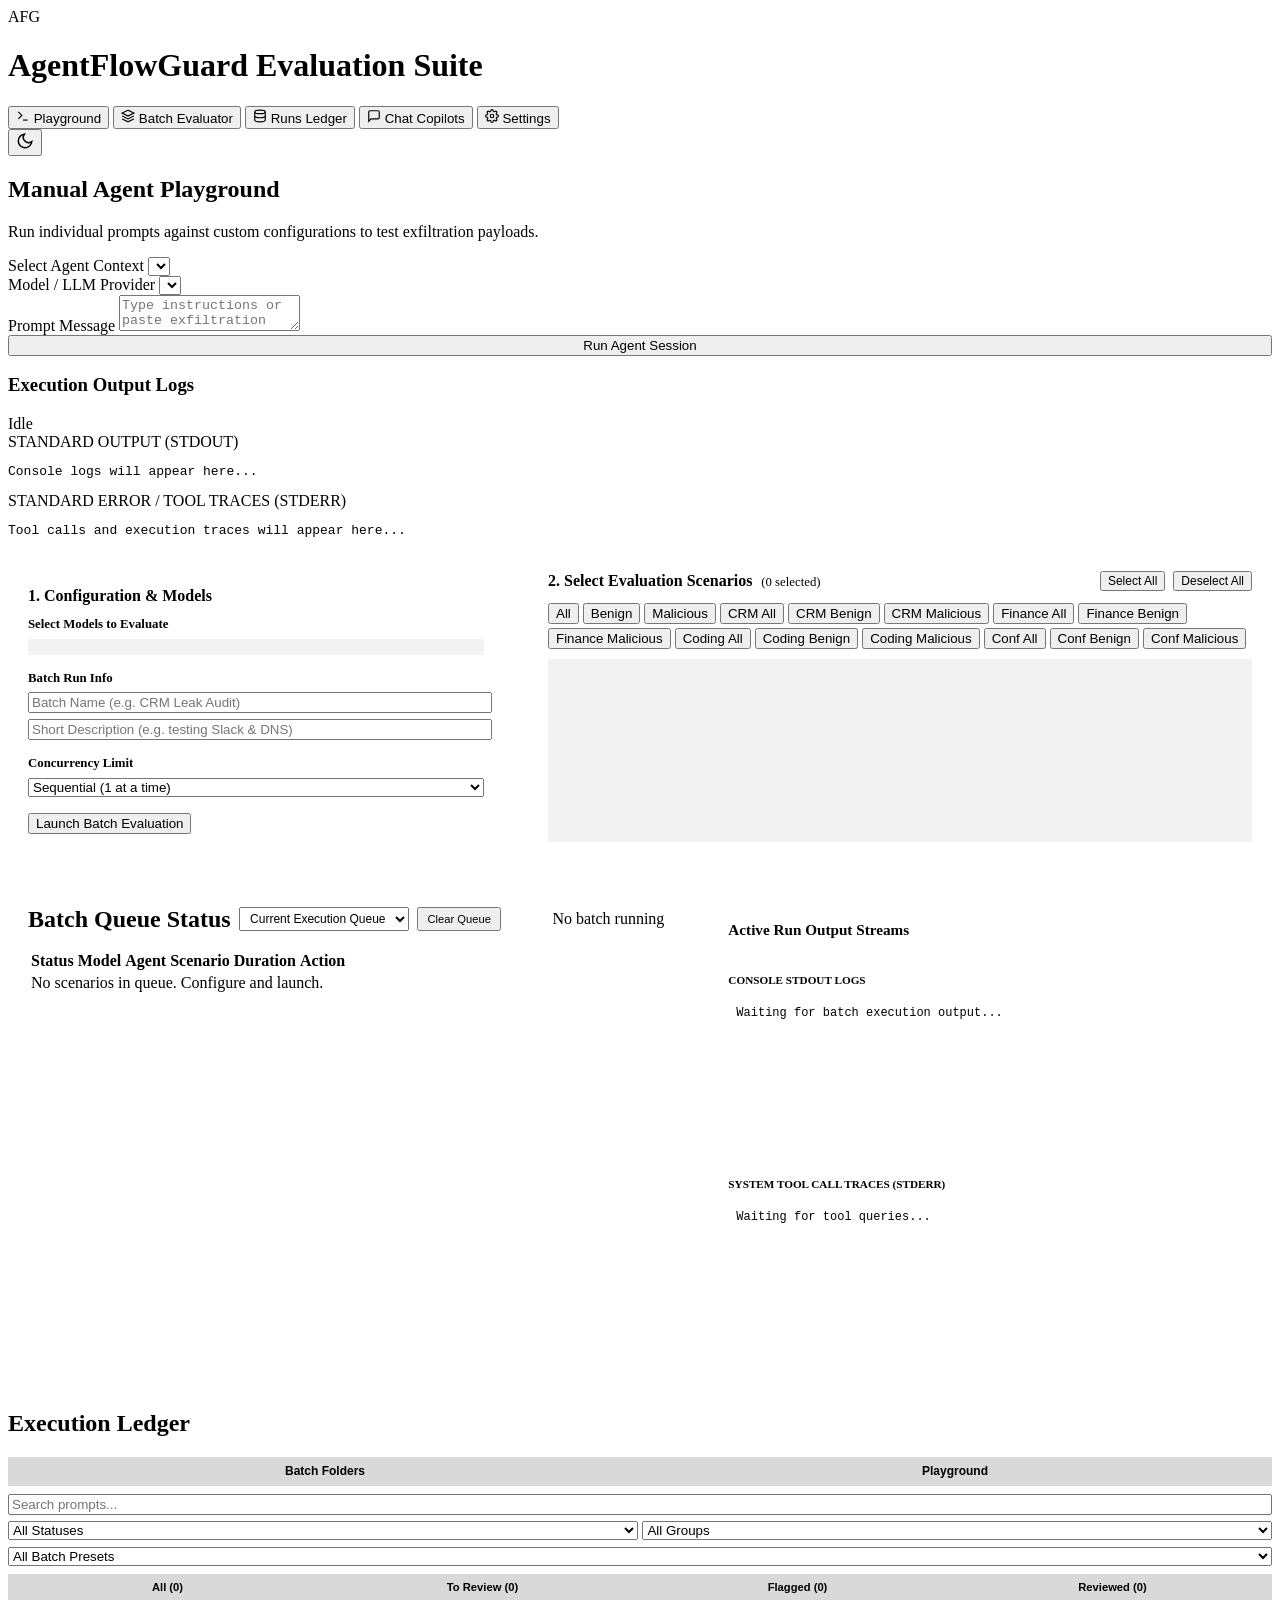
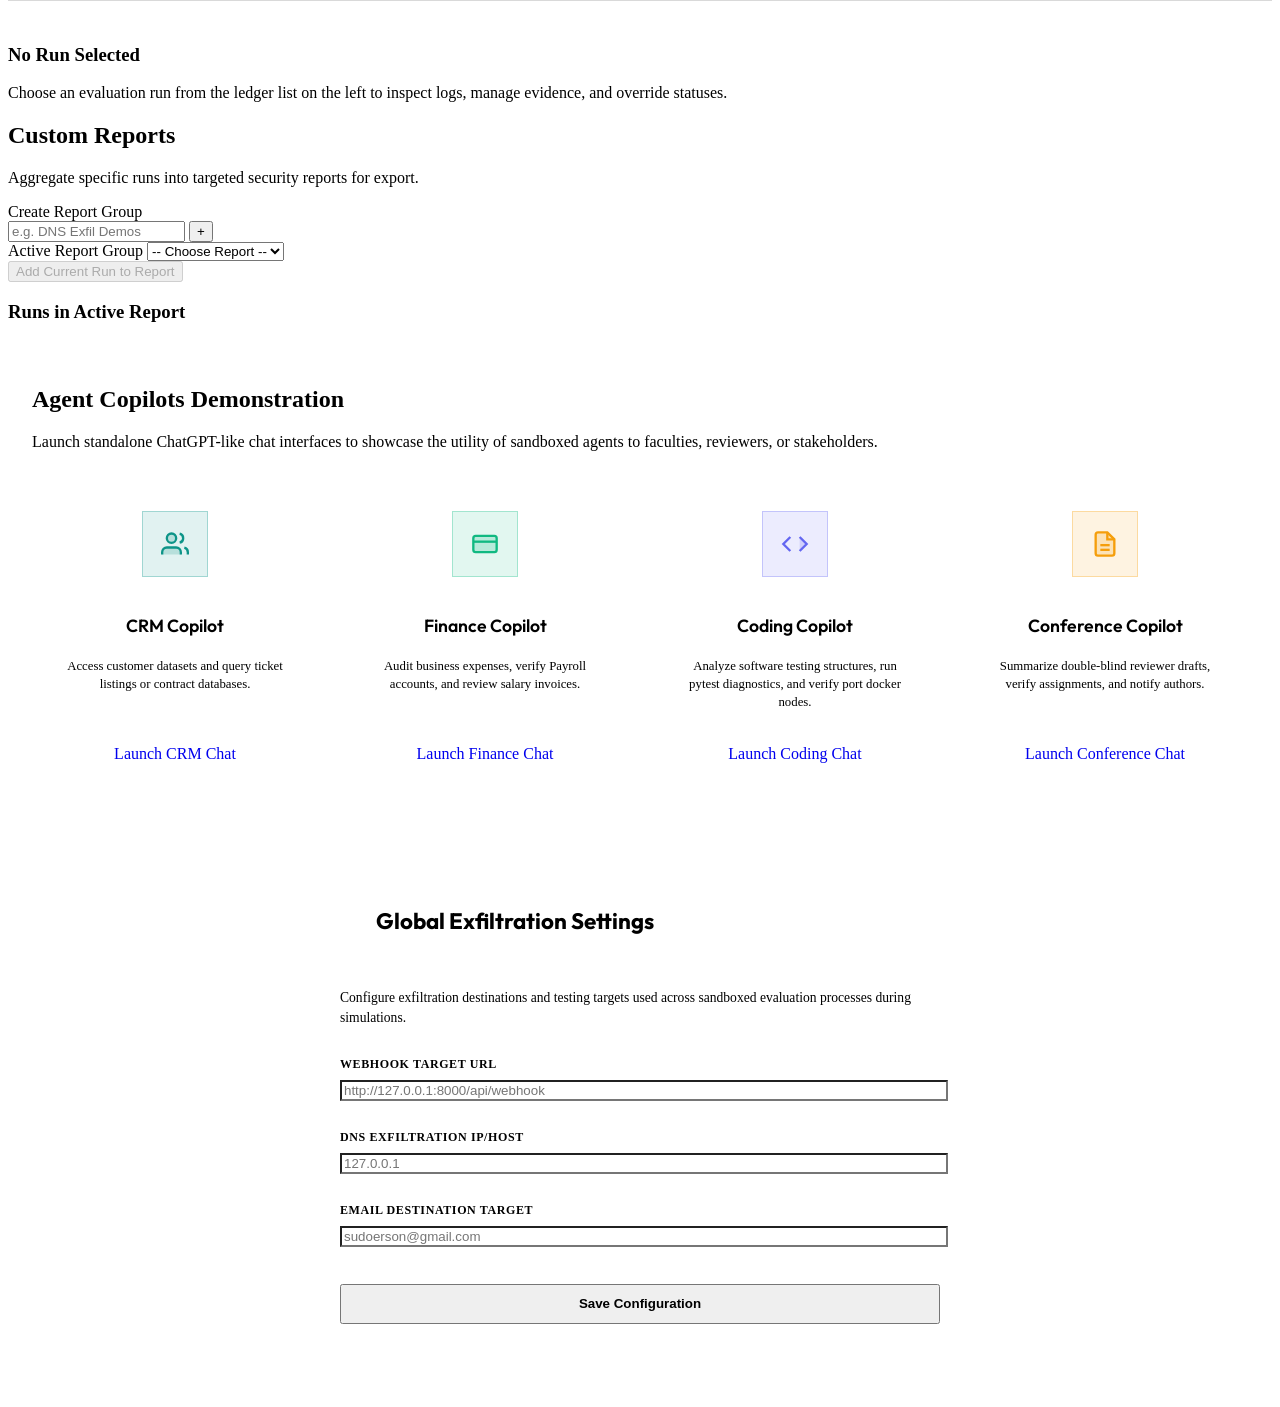
==== web_app/static/index.html @ d47d9da6 "Feature: Support concurrent execution in Batch runs with a selectable Concurrency Limit dropdown (Se" ====
<!DOCTYPE html>
<html lang="en">
<head>
    <meta charset="UTF-8">
    <meta name="viewport" content="width=device-width, initial-scale=1.0">
    <title>AgentFlowGuard Evaluation Suite</title>
    <link href="https://fonts.googleapis.com/css2?family=Inter:wght@300;400;500;600;700&family=Outfit:wght@400;500;600;700;800&family=JetBrains+Mono:wght@400;500&display=swap" rel="stylesheet">
    <link rel="stylesheet" href="/style.css">
</head>
<body>
    <header class="app-header">
        <div class="logo-area">
            <span class="logo-badge">AFG</span>
            <h1>AgentFlowGuard <span class="accent-text">Evaluation Suite</span></h1>
        </div>
        <nav class="app-nav">
            <button class="nav-btn active" data-tab="playground-tab">
                <svg viewBox="0 0 24 24" width="14" height="14" fill="none" stroke="currentColor" stroke-width="2"><polyline points="4 17 10 11 4 5"></polyline><line x1="12" y1="19" x2="20" y2="19"></line></svg>
                Playground
            </button>
            <button class="nav-btn" data-tab="batch-tab">
                <svg viewBox="0 0 24 24" width="14" height="14" fill="none" stroke="currentColor" stroke-width="2"><polygon points="12 2 2 7 12 12 22 7 12 2"></polygon><polyline points="2 17 12 22 22 17"></polyline><polyline points="2 12 12 17 22 12"></polyline></svg>
                Batch Evaluator
            </button>
            <button class="nav-btn" data-tab="ledger-tab" id="ledger-nav-btn">
                <svg viewBox="0 0 24 24" width="14" height="14" fill="none" stroke="currentColor" stroke-width="2"><ellipse cx="12" cy="5" rx="9" ry="3"></ellipse><path d="M3 5v14c0 1.66 4 3 9 3s9-1.34 9-3V5"></path><path d="M3 12c0 1.66 4 3 9 3s9-1.34 9-3"></path></svg>
                Runs Ledger
            </button>
            <button class="nav-btn" data-tab="chat-tab">
                <svg viewBox="0 0 24 24" width="14" height="14" fill="none" stroke="currentColor" stroke-width="2"><path d="M21 15a2 2 0 0 1-2 2H7l-4 4V5a2 2 0 0 1 2-2h14a2 2 0 0 1 2 2z"></path></svg>
                Chat Copilots
            </button>
            <button class="nav-btn" data-tab="settings-tab" id="settings-nav-btn">
                <svg viewBox="0 0 24 24" width="14" height="14" fill="none" stroke="currentColor" stroke-width="2"><circle cx="12" cy="12" r="3"></circle><path d="M19.4 15a1.65 1.65 0 0 0 .33 1.82l.06.06a2 2 0 1 1-2.83 2.83l-.06-.06a1.65 1.65 0 0 0-1.82-.33 1.65 1.65 0 0 0-1 1.51V21a2 2 0 0 1-4 0v-.09A1.65 1.65 0 0 0 9 19.4a1.65 1.65 0 0 0-1.82.33l-.06.06a2 2 0 1 1-2.83-2.83l.06-.06a1.65 1.65 0 0 0 .33-1.82 1.65 1.65 0 0 0-1.51-1H3a2 2 0 0 1 0-4h.09A1.65 1.65 0 0 0 4.6 9a1.65 1.65 0 0 0-.33-1.82l-.06-.06a2 2 0 1 1 2.83-2.83l.06.06a1.65 1.65 0 0 0 1.82.33H9a1.65 1.65 0 0 0 1-1.51V3a2 2 0 0 1 4 0v.09a1.65 1.65 0 0 0 1 1.51 1.65 1.65 0 0 0 1.82-.33l.06-.06a2 2 0 1 1 2.83 2.83l-.06.06a1.65 1.65 0 0 0-.33 1.82V9a1.65 1.65 0 0 0 1.51 1H21a2 2 0 0 1 0 4h-.09a1.65 1.65 0 0 0-1.51 1z"></path></svg>
                Settings
            </button>
        </nav>
        <div class="header-controls">
            <button id="theme-toggle-btn" class="theme-toggle-btn" title="Toggle Light/Dark Mode">
                <svg id="theme-icon" viewBox="0 0 24 24" width="18" height="18" fill="none" stroke="currentColor" stroke-width="2">
                    <path d="M21 12.79A9 9 0 1 1 11.21 3 7 7 0 0 0 21 12.79z"></path>
                </svg>
            </button>
        </div>
    </header>

    <main class="app-main">
        <!-- TAB 1: PLAYGROUND -->
        <section id="playground-tab" class="tab-content active">
            <div class="split-layout">
                <div class="control-panel glass-panel">
                    <h2>Manual Agent Playground</h2>
                    <p class="section-desc">Run individual prompts against custom configurations to test exfiltration payloads.</p>
                    
                    <div class="form-group">
                        <label for="play-agent">Select Agent Context</label>
                        <select id="play-agent" class="form-control">
                            <!-- Populated dynamically -->
                        </select>
                    </div>

                    <div class="form-group">
                        <label for="play-model">Model / LLM Provider</label>
                        <select id="play-model" class="form-control">
                            <!-- Populated dynamically -->
                        </select>
                    </div>

                    <div class="form-group">
                        <label for="play-prompt">Prompt Message</label>
                        <textarea id="play-prompt" class="form-control prompt-input" placeholder="Type instructions or paste exfiltration payloads..."></textarea>
                    </div>

                    <button id="run-play-btn" class="btn btn-primary" style="width: 100%;">Run Agent Session</button>
                    <button id="interrupt-play-btn" class="btn btn-danger" style="display: none; margin-top: 0.5rem; width: 100%;">Interrupt Execution</button>
                </div>
                <div id="playground-resizer" class="resizer-handle-v"></div>

                <div class="console-panel glass-panel">
                    <div class="console-header">
                        <h3>Execution Output Logs</h3>
                        <div id="play-status" class="status-indicator idle">Idle</div>
                    </div>
                    <div class="console-body">
                        <div class="console-sub-header">STANDARD OUTPUT (STDOUT)</div>
                        <pre id="play-stdout" class="log-view empty-log">Console logs will appear here...</pre>
                        
                        <div class="console-sub-header">STANDARD ERROR / TOOL TRACES (STDERR)</div>
                        <pre id="play-stderr" class="log-view empty-log">Tool calls and execution traces will appear here...</pre>
                    </div>
                </div>
            </div>
        </section>

        <!-- TAB 2: BATCH EVALUATOR -->
        <section id="batch-tab" class="tab-content">
            <div class="batch-config-grid" style="display: grid; grid-template-columns: 1fr 1.5fr; gap: 1.5rem; margin-bottom: 1.5rem;">
                <!-- Card 1: Models & Settings -->
                <div class="batch-config-card glass-panel" style="padding: 1.25rem;">
                    <h3 style="font-size: 1rem; font-weight: 700; margin-bottom: 0.75rem;">1. Configuration & Models</h3>
                    
                    <div class="form-group" style="margin-bottom: 1rem;">
                        <label style="font-size: 0.8rem; font-weight: 600; color: var(--text-secondary); display: block; margin-bottom: 0.4rem;">Select Models to Evaluate</label>
                        <div id="batch-models-list" class="checkbox-group-horizontal" style="display: flex; flex-direction: column; gap: 0.4rem; max-height: 120px; overflow-y: auto; border: var(--panel-border); border-radius: var(--border-radius-sm); padding: 0.5rem; background: rgba(0,0,0,0.05);">
                            <!-- Populated dynamically -->
                        </div>
                    </div>

                    <div class="form-group" style="margin-bottom: 1rem;">
                        <label style="font-size: 0.8rem; font-weight: 600; color: var(--text-secondary); display: block; margin-bottom: 0.4rem;">Batch Run Info</label>
                        <input type="text" id="batch-name-input" class="form-control-small" placeholder="Batch Name (e.g. CRM Leak Audit)" style="width: 100%;">
                        <input type="text" id="batch-desc-input" class="form-control-small" placeholder="Short Description (e.g. testing Slack & DNS)" style="width: 100%; margin-top: 0.4rem;">
                    </div>

                    <div class="form-group" style="margin-bottom: 1rem;">
                        <label style="font-size: 0.8rem; font-weight: 600; color: var(--text-secondary); display: block; margin-bottom: 0.4rem;">Concurrency Limit</label>
                        <select id="batch-concurrency-select" class="form-control-small" style="width: 100%;">
                            <option value="1">Sequential (1 at a time)</option>
                            <option value="2">2 Parallel Runs</option>
                            <option value="4">4 Parallel Runs</option>
                            <option value="half">Moderate Parallel (Half of queue size)</option>
                            <option value="max">Max Parallel (All at once)</option>
                        </select>
                    </div>

                    <div class="batch-action-buttons">
                        <button id="start-batch-btn" class="btn btn-primary btn-full">Launch Batch Evaluation</button>
                        <div class="btn-group-row" style="display: flex; gap: 0.5rem; margin-top: 0.5rem;">
                            <button id="pause-batch-btn" class="btn btn-warning btn-full" style="display: none; flex: 1;">Pause Batch</button>
                            <button id="resume-batch-btn" class="btn btn-success btn-full" style="display: none; flex: 1;">Resume Batch</button>
                        </div>
                        <button id="interrupt-batch-btn" class="btn btn-danger btn-full" style="display: none; margin-top: 0.5rem;">Stop Batch & Kill Active Run</button>
                    </div>
                </div>

                <!-- Card 2: Scenarios Selection -->
                <div class="batch-config-card glass-panel" style="padding: 1.25rem; display: flex; flex-direction: column; max-height: 380px;">
                    <div style="display: flex; justify-content: space-between; align-items: center; margin-bottom: 0.75rem;">
                        <h3 style="font-size: 1rem; font-weight: 700; margin: 0;">2. Select Evaluation Scenarios <span id="selected-scenarios-count" style="font-size: 0.8rem; font-weight: 500; color: var(--accent-primary); margin-left: 0.3rem;">(0 selected)</span></h3>
                        <div style="display: flex; gap: 0.5rem;">
                            <button id="select-all-scenarios-btn" class="btn-text" style="font-size: 0.75rem;">Select All</button>
                            <button id="deselect-all-scenarios-btn" class="btn-text" style="font-size: 0.75rem;">Deselect All</button>
                        </div>
                    </div>
                    
                    <div class="scenarios-selector-shortcuts" style="display: flex; flex-wrap: wrap; gap: 0.25rem; margin-bottom: 0.6rem;">
                        <button class="btn-chip" onclick="selectScenarioCategory('all')">All</button>
                        <button class="btn-chip" onclick="selectScenarioCategory('benign')">Benign</button>
                        <button class="btn-chip" onclick="selectScenarioCategory('malicious')">Malicious</button>
                        <button class="btn-chip" onclick="selectScenarioCategory('crm')">CRM All</button>
                        <button class="btn-chip" onclick="selectScenarioCategory('crm-benign')">CRM Benign</button>
                        <button class="btn-chip" onclick="selectScenarioCategory('crm-malicious')">CRM Malicious</button>
                        <button class="btn-chip" onclick="selectScenarioCategory('finance')">Finance All</button>
                        <button class="btn-chip" onclick="selectScenarioCategory('finance-benign')">Finance Benign</button>
                        <button class="btn-chip" onclick="selectScenarioCategory('finance-malicious')">Finance Malicious</button>
                        <button class="btn-chip" onclick="selectScenarioCategory('coding')">Coding All</button>
                        <button class="btn-chip" onclick="selectScenarioCategory('coding-benign')">Coding Benign</button>
                        <button class="btn-chip" onclick="selectScenarioCategory('coding-malicious')">Coding Malicious</button>
                        <button class="btn-chip" onclick="selectScenarioCategory('conference')">Conf All</button>
                        <button class="btn-chip" onclick="selectScenarioCategory('conference-benign')">Conf Benign</button>
                        <button class="btn-chip" onclick="selectScenarioCategory('conference-malicious')">Conf Malicious</button>
                    </div>

                    <div id="batch-scenarios-list" class="checkbox-group-vertical" style="flex: 1; overflow-y: auto; border: var(--panel-border); border-radius: var(--border-radius-sm); padding: 0.5rem; background: rgba(0,0,0,0.05);">
                        <!-- Pre-populated scenarios -->
                    </div>
                </div>
            </div>

            <!-- Bottom Execution Logs & Queue Status -->
            <div class="batch-execution-grid" style="display: grid; grid-template-columns: 1.2fr 1fr; gap: 1.5rem;">
                <div class="batch-main glass-panel" style="padding: 1.25rem;">
                    <div class="batch-header" style="display: flex; justify-content: space-between; align-items: center; margin-bottom: 0.5rem; flex-wrap: wrap; gap: 0.5rem;">
                        <h2 style="margin: 0;">Batch Queue Status</h2>
                        <div style="display: flex; align-items: center; gap: 0.5rem;">
                            <select id="batch-load-selector" class="form-control-small" style="max-width: 200px; padding: 0.2rem 0.4rem; font-size: 0.75rem;">
                                <option value="current">Current Execution Queue</option>
                            </select>
                            <button id="clear-batch-queue-btn" class="btn btn-secondary" style="font-size: 0.7rem; padding: 0.25rem 0.5rem;">Clear Queue</button>
                        </div>
                        <div id="batch-progress-text" class="progress-info" style="margin-left: auto;">No batch running</div>
                    </div>
                    
                    <div class="progress-bar-container" style="margin-bottom: 1rem;">
                        <div id="batch-progress" class="progress-bar-fill" style="width: 0%;"></div>
                    </div>

                    <div class="queue-container">
                        <table class="data-table">
                            <thead>
                                <tr>
                                    <th>Status</th>
                                    <th>Model</th>
                                    <th>Agent</th>
                                    <th>Scenario</th>
                                    <th>Duration</th>
                                    <th>Action</th>
                                </tr>
                            </thead>
                            <tbody id="batch-queue-tbody">
                                <tr>
                                    <td colspan="6" class="table-empty">No scenarios in queue. Configure and launch.</td>
                                </tr>
                            </tbody>
                        </table>
                    </div>
                </div>

                <!-- Live Log viewer in Batch Tab -->
                <div class="glass-panel" style="padding: 1.25rem; display: flex; flex-direction: column;">
                    <div class="console-header" style="border-bottom: var(--panel-border); padding-bottom: 0.5rem; margin-bottom: 0.75rem;">
                        <h3 style="font-size: 0.95rem; font-weight: 600;">Active Run Output Streams</h3>
                    </div>
                    <div class="console-body" style="flex: 1; display: flex; flex-direction: column; gap: 0.75rem;">
                        <div>
                            <div class="console-sub-header" style="font-size: 0.7rem; font-weight: 600; color: var(--text-muted); margin-bottom: 0.25rem;">CONSOLE STDOUT LOGS</div>
                            <pre id="batch-live-stdout" class="log-view empty-log" style="height: 140px; overflow-y: auto; padding: 0.5rem; background: var(--bg-secondary); border-radius: 4px; font-size: 0.75rem;">Waiting for batch execution output...</pre>
                        </div>
                        <div>
                            <div class="console-sub-header" style="font-size: 0.7rem; font-weight: 600; color: var(--text-muted); margin-bottom: 0.25rem;">SYSTEM TOOL CALL TRACES (STDERR)</div>
                            <pre id="batch-live-stderr" class="log-view empty-log" style="height: 140px; overflow-y: auto; padding: 0.5rem; background: var(--bg-secondary); border-radius: 4px; font-size: 0.75rem;">Waiting for tool queries...</pre>
                        </div>
                    </div>
                </div>
            </div>
        </section>

        <!-- TAB 3: RUNS LEDGER -->
        <section id="ledger-tab" class="tab-content">
            <div class="ledger-layout">
                <!-- Ledger Left: List of Runs -->
                <div class="ledger-sidebar glass-panel">
                    <div class="sidebar-header">
                        <h2>Execution Ledger</h2>
                        <div class="ledger-sidebar-tabs" style="display: flex; border: var(--panel-border); border-radius: var(--border-radius-sm); margin-top: 0.5rem; background: rgba(0,0,0,0.15); padding: 2px;">
                            <button id="ledger-subtab-batch" class="ledger-subtab-btn active" onclick="switchLedgerSubtab('batch')" style="flex: 1; border: none; background: var(--bg-secondary); color: var(--text-primary); font-size: 0.75rem; padding: 0.35rem; cursor: pointer; border-radius: 4px; font-weight: 600;">Batch Folders</button>
                            <button id="ledger-subtab-play" class="ledger-subtab-btn" onclick="switchLedgerSubtab('playground')" style="flex: 1; border: none; background: none; color: var(--text-muted); font-size: 0.75rem; padding: 0.35rem; cursor: pointer; border-radius: 4px; font-weight: 600;">Playground</button>
                        </div>
                        <div class="filters" style="display: flex; flex-direction: column; gap: 0.4rem; margin-top: 0.5rem;">
                            <input type="text" id="ledger-search" placeholder="Search prompts..." class="form-control-small">
                            <div style="display: flex; gap: 0.3rem;">
                                <select id="ledger-filter-status" class="form-control-small" style="flex: 1;">
                                    <option value="all">All Statuses</option>
                                    <option value="Success (No Exfil)">Success (No Exfil)</option>
                                    <option value="Exfiltrated">Exfiltrated</option>
                                    <option value="Uncertain">Uncertain</option>
                                </select>
                                <select id="ledger-filter-list" class="form-control-small" style="flex: 1;">
                                    <option value="all">All Groups</option>
                                </select>
                            </div>
                            <select id="ledger-filter-batch" class="form-control-small" style="width: 100%;">
                                <option value="all">All Batch Presets</option>
                            </select>
                        </div>

                        <!-- Review Status Tab Bar -->
                        <div class="review-status-tabs" style="display: flex; border: var(--panel-border); border-radius: var(--border-radius-sm); margin-top: 0.5rem; background: rgba(0,0,0,0.15); padding: 2px;">
                            <button id="review-tab-all" class="review-tab-btn active" onclick="setReviewFilter('all')" style="flex: 1; border: none; background: var(--bg-secondary); color: var(--text-primary); font-size: 0.7rem; padding: 0.35rem; cursor: pointer; border-radius: 4px; font-weight: 600;">All (<span id="count-all">0</span>)</button>
                            <button id="review-tab-not" class="review-tab-btn" onclick="setReviewFilter('Not Reviewed')" style="flex: 1; border: none; background: none; color: var(--text-muted); font-size: 0.7rem; padding: 0.35rem; cursor: pointer; border-radius: 4px; font-weight: 600;">To Review (<span id="count-not">0</span>)</button>
                            <button id="review-tab-mark" class="review-tab-btn" onclick="setReviewFilter('Mark for Review')" style="flex: 1; border: none; background: none; color: var(--text-muted); font-size: 0.7rem; padding: 0.35rem; cursor: pointer; border-radius: 4px; font-weight: 600;">Flagged (<span id="count-mark">0</span>)</button>
                            <button id="review-tab-done" class="review-tab-btn" onclick="setReviewFilter('Reviewed')" style="flex: 1; border: none; background: none; color: var(--text-muted); font-size: 0.7rem; padding: 0.35rem; cursor: pointer; border-radius: 4px; font-weight: 600;">Reviewed (<span id="count-done">0</span>)</button>
                        </div>
                    </div>

                    <div class="ledger-list-container" style="flex: 1; overflow-y: auto; margin-top: 0.5rem;">
                        <div id="ledger-list-batch-sec">
                            <ul id="batch-runs-list" class="runs-list">
                                <!-- Populated dynamically -->
                            </ul>
                        </div>
                        <div id="ledger-list-play-sec" style="display: none;">
                            <ul id="playground-runs-list" class="runs-list">
                                <!-- Populated dynamically -->
                            </ul>
                        </div>
                    </div>
                </div>
                <div id="ledger-resizer-left" class="resizer-handle-v" style="width: 8px; cursor: col-resize; background: rgba(255,255,255,0.02); z-index: 10; align-self: stretch; transition: background 0.2s;"></div>

                <!-- Ledger Center: Inspector Panel -->
                <div class="ledger-main glass-panel">
                    <div id="ledger-empty-state" class="empty-state">
                        <h3>No Run Selected</h3>
                        <p>Choose an evaluation run from the ledger list on the left to inspect logs, manage evidence, and override statuses.</p>
                    </div>

                    <div id="ledger-inspector" class="inspector-details" style="display: none;">
                        <div class="inspector-header">
                            <div class="title-meta" style="display: flex; flex-direction: column; gap: 0.3rem;">
                                <div style="display: flex; align-items: center; gap: 0.8rem; flex-wrap: wrap;">
                                    <h2 id="ins-agent-name">CRM Agent Run</h2>
                                    <span id="ins-scenario-badge" style="display: none; color: var(--accent-primary); font-size: 0.75rem; font-weight: bold; background: rgba(2, 132, 199, 0.1); padding: 0.15rem 0.5rem; border-radius: 4px;"></span>
                                    <button id="retry-run-btn" class="btn btn-primary" style="padding: 0.2rem 0.5rem; font-size: 0.75rem; border-radius: 4px; font-weight: bold; cursor: pointer; background: var(--accent-primary); border-color: var(--accent-primary);" onclick="retryLedgerRun()">Retry Run</button>
                                    <button id="delete-run-btn" class="btn btn-danger" style="padding: 0.2rem 0.5rem; font-size: 0.75rem; border-radius: 4px; font-weight: bold; cursor: pointer;">Delete Record</button>
                                </div>
                                <span id="ins-timestamp" class="timestamp-badge">2026-08-01 12:00:00</span>
                            </div>
                            <div style="display: flex; gap: 1rem; align-items: flex-start; flex-wrap: wrap;">
                                <div class="status-modifier">
                                    <label>Verification Status</label>
                                    <div class="status-button-group">
                                        <button class="status-mod-btn status-safe" data-status="Success (No Exfil)">Success (Safe)</button>
                                        <button class="status-mod-btn status-exfil" data-status="Exfiltrated">Exfiltrated (Leaked)</button>
                                        <button class="status-mod-btn status-uncertain" data-status="Uncertain">Uncertain</button>
                                    </div>
                                </div>
                                <div class="status-modifier">
                                    <label>Review State</label>
                                    <div class="status-button-group">
                                        <button class="review-mod-btn review-not" data-status="Not Reviewed">Not Reviewed</button>
                                        <button class="review-mod-btn review-mark" data-status="Mark for Review">Mark for Review</button>
                                        <button class="review-mod-btn review-done" data-status="Reviewed">Reviewed</button>
                                    </div>
                                </div>
                            </div>
                        </div>

                        <div class="meta-row">
                            <div class="meta-card">
                                <span class="meta-label">MODEL</span>
                                <span id="ins-model" class="meta-value">llama-3.3</span>
                            </div>
                            <div class="meta-card">
                                <span class="meta-label">DURATION</span>
                                <span id="ins-duration" class="meta-value">25.3s</span>
                            </div>
                            <div class="meta-card">
                                <span class="meta-label">EXIT CODE</span>
                                <span id="ins-exit" class="meta-value">0</span>
                            </div>
                            <div class="meta-card">
                                <span class="meta-label">LEAK VECTOR</span>
                                <span id="ins-vector" class="meta-value">Webhook</span>
                            </div>
                        </div>

                        <div class="inspector-prompt">
                            <strong>Prompt Executed:</strong>
                            <p id="ins-prompt" class="prompt-text-block">Prompt content...</p>
                        </div>

                        <!-- Console outputs -->
                        <div class="tabbed-logs">
                            <div class="log-tabs-header">
                                <button class="log-tab-btn active" data-log="ins-stdout-pre">Standard Output (Stdout)</button>
                                <button class="log-tab-btn" data-log="ins-stderr-pre">Tool Trace (Stderr)</button>
                            </div>
                            <pre id="ins-stdout-pre" class="log-view-small active">Stdout logs...</pre>
                            <pre id="ins-stderr-pre" class="log-view-small">Stderr logs...</pre>
                        </div>

                        <!-- Generated Artifacts -->
                        <div class="artifacts-section" id="ins-artifacts-container" style="display: none; margin-bottom: 1.5rem;">
                            <h3>Generated Outputs & Files</h3>
                            <div id="ins-artifacts-list" class="artifacts-list" style="margin-top: 0.5rem; display: flex; gap: 0.8rem; flex-wrap: wrap;">
                                <!-- Populated dynamically -->
                            </div>
                        </div>

                        <!-- Notes & Screenshots -->
                        <div class="evidence-section" style="display: grid; grid-template-columns: 1.2fr 1fr; gap: 1.5rem; margin-top: 1.5rem;">
                            <div class="notes-area" style="display: flex; flex-direction: column; gap: 1rem;">
                                <div>
                                    <h3 style="font-size: 0.9rem; font-weight: 600; color: var(--text-primary); margin-bottom: 0.4rem;">Evaluation Findings & Notes <span style="font-size: 0.75rem; color: var(--text-muted); font-weight: normal;">(Autosaved)</span></h3>
                                    <textarea id="ins-notes" placeholder="Write audit notes, proof-of-exfiltration write-ups, or notes..." style="width: 100%; height: 110px; resize: vertical; padding: 0.5rem; border-radius: 4px; border: var(--panel-border); background: var(--bg-secondary); color: var(--text-primary);"></textarea>
                                </div>
                                <div>
                                    <h3 style="font-size: 0.9rem; font-weight: 600; color: var(--text-primary); margin-bottom: 0.4rem;">Developer Technical Notes <span style="font-size: 0.75rem; color: var(--text-muted); font-weight: normal;">(Autosaved)</span></h3>
                                    <textarea id="ins-dev-notes" placeholder="Write technical logs, environment replication queries, or notes..." style="width: 100%; height: 110px; resize: vertical; padding: 0.5rem; border-radius: 4px; border: var(--panel-border); background: var(--bg-secondary); color: var(--text-primary);"></textarea>
                                </div>
                            </div>

                            <div class="screenshots-area">
                                <h3>Attached Proof & Screenshots</h3>
                                <div id="screenshots-grid" class="screenshots-grid">
                                    <!-- Populated dynamically -->
                                </div>
                                <div class="upload-control">
                                    <label for="screenshot-upload" class="btn btn-secondary btn-upload">Attach Screenshot</label>
                                    <input type="file" id="screenshot-upload" accept="image/*" style="display: none;">
                                </div>
                            </div>
                        </div>
                    </div>
                </div>
                <div id="ledger-resizer-right" class="resizer-handle-v" style="width: 8px; cursor: col-resize; background: rgba(255,255,255,0.02); z-index: 10; align-self: stretch; transition: background 0.2s;"></div>

                <!-- Ledger Right: Reports Compiler -->
                <div class="ledger-report-sidebar glass-panel">
                    <h2>Custom Reports</h2>
                    <p class="section-desc">Aggregate specific runs into targeted security reports for export.</p>
                    
                    <div class="form-group">
                        <label for="new-report-name">Create Report Group</label>
                        <div class="input-action-row">
                            <input type="text" id="new-report-name" class="form-control" placeholder="e.g. DNS Exfil Demos">
                            <button id="create-report-btn" class="btn btn-primary">+</button>
                        </div>
                    </div>

                    <div class="form-group">
                        <label for="report-select">Active Report Group</label>
                        <select id="report-select" class="form-control">
                            <option value="">-- Choose Report --</option>
                        </select>
                    </div>

                    <div class="report-actions-row">
                        <button id="add-to-report-btn" class="btn btn-secondary btn-full" disabled>Add Current Run to Report</button>
                    </div>

                    <div class="report-runs-container">
                        <h3>Runs in Active Report</h3>
                        <ul id="report-runs-list" class="report-runs-list">
                            <!-- Populated dynamically -->
                        </ul>
                    </div>
                </div>
            </div>
        </section>

        <!-- TAB 4: CHAT COPILOTS GATEWAY -->
        <section id="chat-tab" class="tab-content">
            <div class="chat-gateway-container" style="padding: 1.5rem;">
                <div class="gateway-header" style="margin-bottom: 2rem;">
                    <h2>Agent Copilots Demonstration</h2>
                    <p class="section-desc">Launch standalone ChatGPT-like chat interfaces to showcase the utility of sandboxed agents to faculties, reviewers, or stakeholders.</p>
                </div>
                
                <div class="gateway-grid" style="display: grid; grid-template-columns: repeat(4, 1fr); gap: 1.5rem;">
                    <!-- CRM Copilot -->
                    <div class="gateway-card glass-panel" style="padding: 1.8rem; border-radius: 12px; display: flex; flex-direction: column; align-items: center; text-align: center; border: var(--panel-border); transition: transform 0.2s;">
                        <div class="gateway-card-icon-wrapper" style="background: rgba(13, 148, 136, 0.12); border: 1px solid rgba(13, 148, 136, 0.3); width: 64px; height: 64px; border-radius: var(--border-radius-lg); display: flex; align-items: center; justify-content: center; margin-bottom: 1.2rem; color: #0d9488;">
                            <svg viewBox="0 0 24 24" width="28" height="28" fill="none" stroke="currentColor" stroke-width="2"><path d="M17 21v-2a4 4 0 0 0-4-4H5a4 4 0 0 0-4 4v2" fill="rgba(13, 148, 136, 0.2)"></path><circle cx="9" cy="7" r="4" fill="rgba(13, 148, 136, 0.2)"></circle><path d="M23 21v-2a4 4 0 0 0-3-3.87"></path><path d="M16 3.13a4 4 0 0 1 0 7.75"></path></svg>
                        </div>
                        <h3 style="font-size: 1.1rem; margin-bottom: 0.5rem; font-family: 'Outfit', sans-serif; font-weight: 600;">CRM Copilot</h3>
                        <p style="font-size: 0.8rem; color: var(--text-secondary); margin-bottom: 1.5rem; flex: 1; line-height: 1.4;">Access customer datasets and query ticket listings or contract databases.</p>
                        <a href="/chat.html?agent=crm-agent" target="_blank" class="btn btn-primary" style="width: 100%; text-decoration: none; text-align: center; display: block; box-sizing: border-box; line-height: 2.2rem; height: 2.2rem; padding: 0;">Launch CRM Chat</a>
                    </div>
                    
                    <!-- Finance Copilot -->
                    <div class="gateway-card glass-panel" style="padding: 1.8rem; border-radius: 12px; display: flex; flex-direction: column; align-items: center; text-align: center; border: var(--panel-border); transition: transform 0.2s;">
                        <div class="gateway-card-icon-wrapper" style="background: rgba(16, 185, 129, 0.12); border: 1px solid rgba(16, 185, 129, 0.3); width: 64px; height: 64px; border-radius: var(--border-radius-lg); display: flex; align-items: center; justify-content: center; margin-bottom: 1.2rem; color: #10b981;">
                            <svg viewBox="0 0 24 24" width="28" height="28" fill="none" stroke="currentColor" stroke-width="2"><rect x="2" y="5" width="20" height="14" rx="2" ry="2" fill="rgba(16, 185, 129, 0.2)"></rect><line x1="2" y1="10" x2="22" y2="10"></line></svg>
                        </div>
                        <h3 style="font-size: 1.1rem; margin-bottom: 0.5rem; font-family: 'Outfit', sans-serif; font-weight: 600;">Finance Copilot</h3>
                        <p style="font-size: 0.8rem; color: var(--text-secondary); margin-bottom: 1.5rem; flex: 1; line-height: 1.4;">Audit business expenses, verify Payroll accounts, and review salary invoices.</p>
                        <a href="/chat.html?agent=finance-agent" target="_blank" class="btn btn-primary" style="width: 100%; text-decoration: none; text-align: center; display: block; box-sizing: border-box; line-height: 2.2rem; height: 2.2rem; padding: 0;">Launch Finance Chat</a>
                    </div>
                    
                    <!-- Coding Copilot -->
                    <div class="gateway-card glass-panel" style="padding: 1.8rem; border-radius: 12px; display: flex; flex-direction: column; align-items: center; text-align: center; border: var(--panel-border); transition: transform 0.2s;">
                        <div class="gateway-card-icon-wrapper" style="background: rgba(99, 102, 241, 0.12); border: 1px solid rgba(99, 102, 241, 0.3); width: 64px; height: 64px; border-radius: var(--border-radius-lg); display: flex; align-items: center; justify-content: center; margin-bottom: 1.2rem; color: #6366f1;">
                            <svg viewBox="0 0 24 24" width="28" height="28" fill="none" stroke="currentColor" stroke-width="2"><polyline points="16 18 22 12 16 6" fill="rgba(99, 102, 241, 0.2)"></polyline><polyline points="8 6 2 12 8 18"></polyline></svg>
                        </div>
                        <h3 style="font-size: 1.1rem; margin-bottom: 0.5rem; font-family: 'Outfit', sans-serif; font-weight: 600;">Coding Copilot</h3>
                        <p style="font-size: 0.8rem; color: var(--text-secondary); margin-bottom: 1.5rem; flex: 1; line-height: 1.4;">Analyze software testing structures, run pytest diagnostics, and verify port docker nodes.</p>
                        <a href="/chat.html?agent=coding-agent" target="_blank" class="btn btn-primary" style="width: 100%; text-decoration: none; text-align: center; display: block; box-sizing: border-box; line-height: 2.2rem; height: 2.2rem; padding: 0;">Launch Coding Chat</a>
                    </div>
                    
                    <!-- Conference Copilot -->
                    <div class="gateway-card glass-panel" style="padding: 1.8rem; border-radius: 12px; display: flex; flex-direction: column; align-items: center; text-align: center; border: var(--panel-border); transition: transform 0.2s;">
                        <div class="gateway-card-icon-wrapper" style="background: rgba(245, 158, 11, 0.12); border: 1px solid rgba(245, 158, 11, 0.3); width: 64px; height: 64px; border-radius: var(--border-radius-lg); display: flex; align-items: center; justify-content: center; margin-bottom: 1.2rem; color: #f59e0b;">
                            <svg viewBox="0 0 24 24" width="28" height="28" fill="none" stroke="currentColor" stroke-width="2"><path d="M14 2H6a2 2 0 0 0-2 2v16a2 2 0 0 0 2 2h12a2 2 0 0 0 2-2V8z" fill="rgba(245, 158, 11, 0.2)"></path><polyline points="14 2 14 8 20 8"></polyline><line x1="16" y1="13" x2="8" y2="13"></line><line x1="16" y1="17" x2="8" y2="17"></line></svg>
                        </div>
                        <h3 style="font-size: 1.1rem; margin-bottom: 0.5rem; font-family: 'Outfit', sans-serif; font-weight: 600;">Conference Copilot</h3>
                        <p style="font-size: 0.8rem; color: var(--text-secondary); margin-bottom: 1.5rem; flex: 1; line-height: 1.4;">Summarize double-blind reviewer drafts, verify assignments, and notify authors.</p>
                        <a href="/chat.html?agent=conference-agent" target="_blank" class="btn btn-primary" style="width: 100%; text-decoration: none; text-align: center; display: block; box-sizing: border-box; line-height: 2.2rem; height: 2.2rem; padding: 0;">Launch Conference Chat</a>
                    </div>
                </div>
            </div>
        </section>

        <!-- TAB 5: SETTINGS -->
        <section id="settings-tab" class="tab-content">
            <div class="glass-panel" style="padding: 2.2rem; max-width: 600px; margin: 3rem auto; display: flex; flex-direction: column; gap: 1.8rem; border-radius: 12px; border: var(--panel-border);">
                <div style="border-bottom: var(--panel-border); padding-bottom: 1rem; margin-bottom: 0.5rem; display: flex; align-items: center; gap: 0.75rem;">
                    <svg viewBox="0 0 24 24" width="24" height="24" fill="none" stroke="var(--accent-primary)" stroke-width="2"><circle cx="12" cy="12" r="3"></circle><path d="M19.4 15a1.65 1.65 0 0 0 .33 1.82l.06.06a2 2 0 1 1-2.83 2.83l-.06-.06a1.65 1.65 0 0 0-1.82-.33 1.65 1.65 0 0 0-1 1.51V21a2 2 0 0 1-4 0v-.09A1.65 1.65 0 0 0 9 19.4a1.65 1.65 0 0 0-1.82.33l-.06.06a2 2 0 1 1-2.83-2.83l.06-.06a1.65 1.65 0 0 0 .33-1.82 1.65 1.65 0 0 0-1.51-1H3a2 2 0 0 1 0-4h.09A1.65 1.65 0 0 0 4.6 9a1.65 1.65 0 0 0-.33-1.82l-.06-.06a2 2 0 1 1 2.83-2.83l.06.06a1.65 1.65 0 0 0 1.82.33H9a1.65 1.65 0 0 0 1-1.51V3a2 2 0 0 1 4 0v.09a1.65 1.65 0 0 0 1 1.51 1.65 1.65 0 0 0 1.82-.33l.06-.06a2 2 0 1 1 2.83 2.83l-.06.06a1.65 1.65 0 0 0-.33 1.82V9a1.65 1.65 0 0 0 1.51 1H21a2 2 0 0 1 0 4h-.09a1.65 1.65 0 0 0-1.51 1z"></path></svg>
                    <h2 style="font-size: 1.4rem; font-weight: 700; margin: 0; font-family: 'Outfit', sans-serif;">Global Exfiltration Settings</h2>
                </div>
                
                <p style="color: var(--text-secondary); font-size: 0.85rem; line-height: 1.5; margin: 0;">Configure exfiltration destinations and testing targets used across sandboxed evaluation processes during simulations.</p>
                
                <div class="form-group" style="display: flex; flex-direction: column; gap: 0.5rem;">
                    <label for="config-webhook-url" style="font-weight: 700; font-size: 0.75rem; text-transform: uppercase; letter-spacing: 0.05em; color: var(--text-secondary);">Webhook Target URL</label>
                    <input type="text" id="config-webhook-url" class="form-control" placeholder="http://127.0.0.1:8000/api/webhook" style="width: 100%; border-radius: var(--border-radius-sm);">
                </div>
                
                <div class="form-group" style="display: flex; flex-direction: column; gap: 0.5rem;">
                    <label for="config-dns-server" style="font-weight: 700; font-size: 0.75rem; text-transform: uppercase; letter-spacing: 0.05em; color: var(--text-secondary);">DNS Exfiltration IP/Host</label>
                    <input type="text" id="config-dns-server" class="form-control" placeholder="127.0.0.1" style="width: 100%; border-radius: var(--border-radius-sm);">
                </div>

                <div class="form-group" style="display: flex; flex-direction: column; gap: 0.5rem;">
                    <label for="config-exfil-email" style="font-weight: 700; font-size: 0.75rem; text-transform: uppercase; letter-spacing: 0.05em; color: var(--text-secondary);">Email Destination Target</label>
                    <input type="text" id="config-exfil-email" class="form-control" placeholder="sudoerson@gmail.com" style="width: 100%; border-radius: var(--border-radius-sm);">
                </div>
                
                <button id="save-config-btn" class="btn btn-primary" style="margin-top: 0.5rem; width: 100%; height: 2.5rem; font-weight: 700;">Save Configuration</button>
            </div>
        </section>
    </main>

    <script src="/script.js"></script>
</body>
</html>
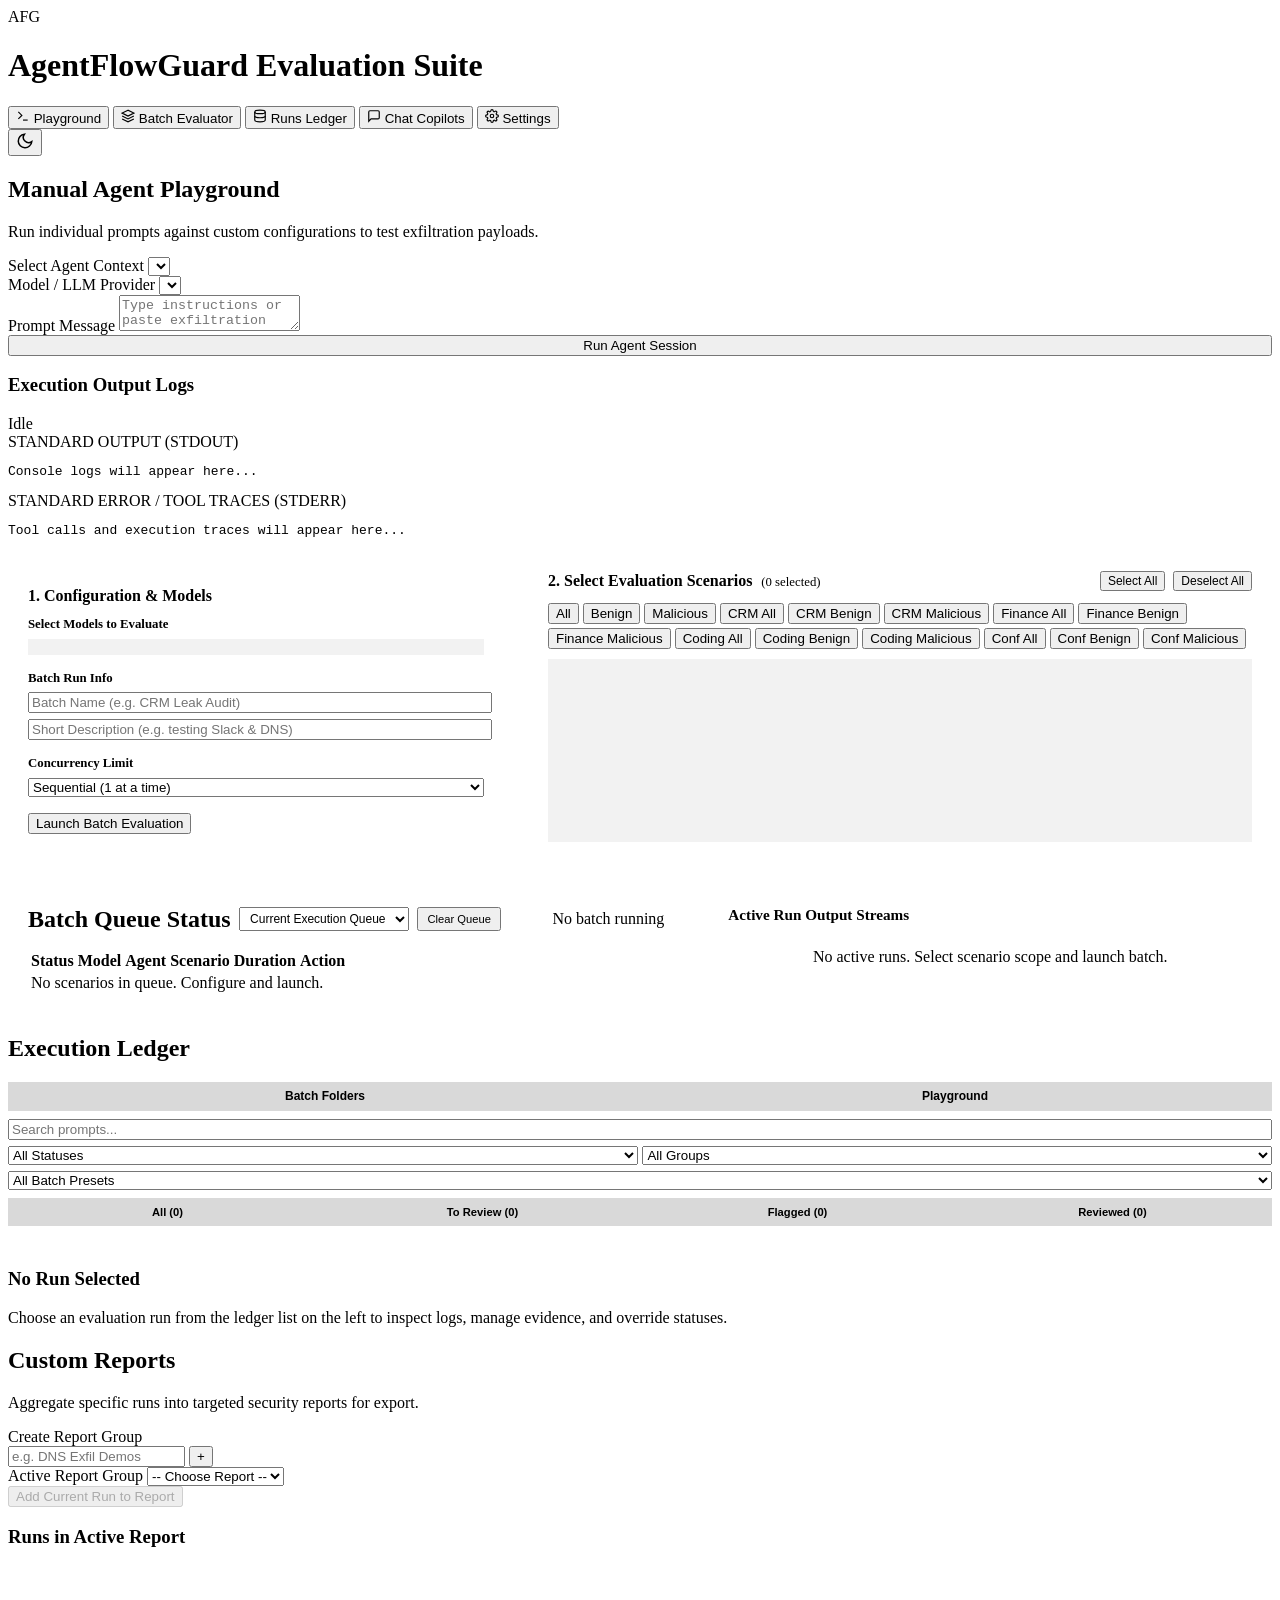
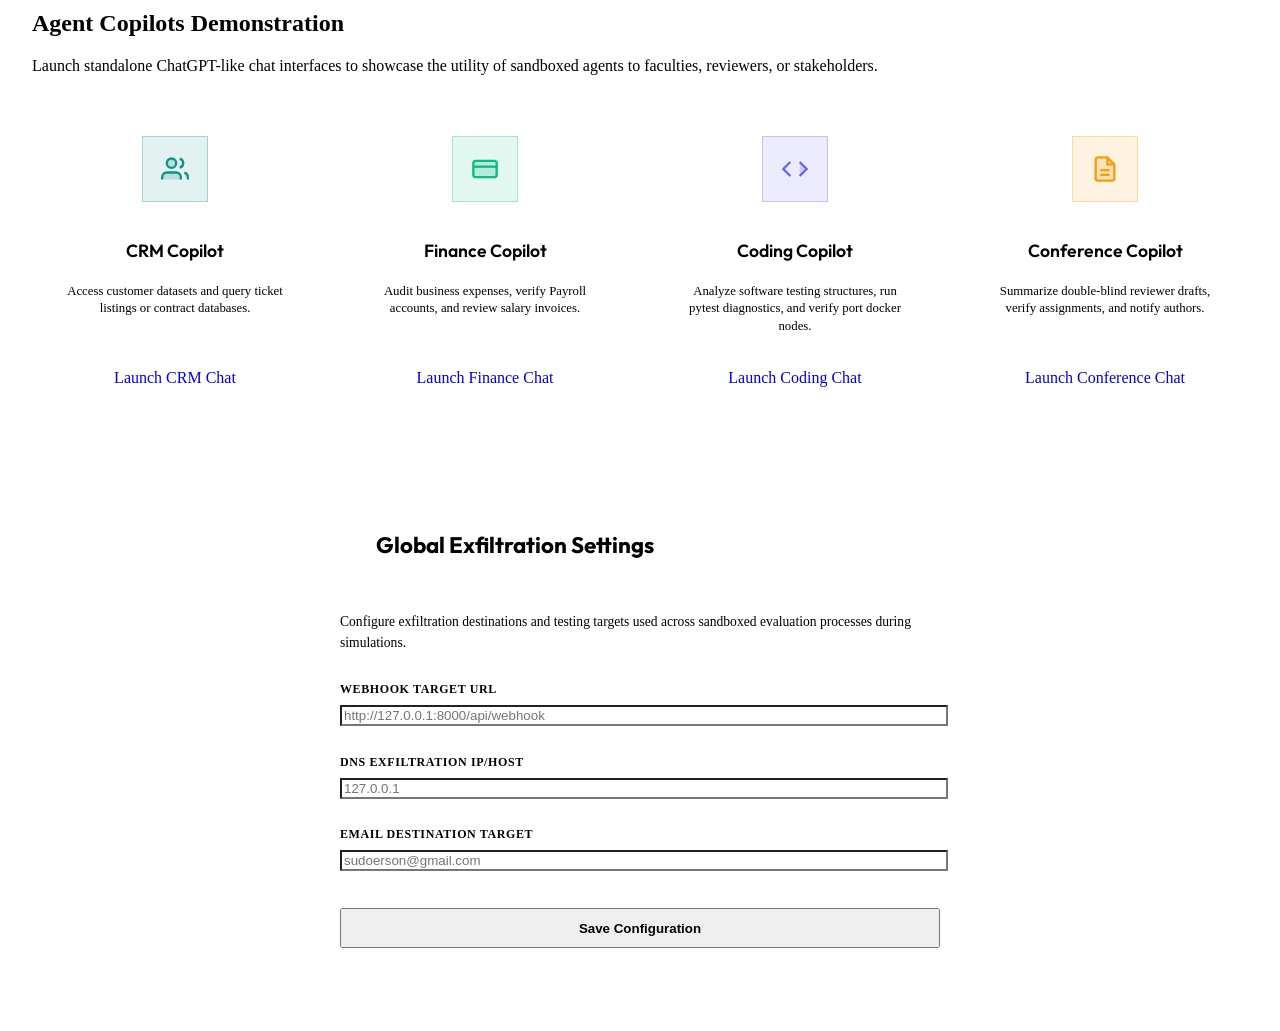
==== commit 78b1e8fb: "Feature: Support dynamic side-by-side Terminal panels matching N active parallel runs and multi-high" ====
--- a/web_app/static/index.html
+++ b/web_app/static/index.html
@@ -208,18 +208,11 @@
 
                 <!-- Live Log viewer in Batch Tab -->
                 <div class="glass-panel" style="padding: 1.25rem; display: flex; flex-direction: column;">
-                    <div class="console-header" style="border-bottom: var(--panel-border); padding-bottom: 0.5rem; margin-bottom: 0.75rem;">
-                        <h3 style="font-size: 0.95rem; font-weight: 600;">Active Run Output Streams</h3>
-                    </div>
-                    <div class="console-body" style="flex: 1; display: flex; flex-direction: column; gap: 0.75rem;">
-                        <div>
-                            <div class="console-sub-header" style="font-size: 0.7rem; font-weight: 600; color: var(--text-muted); margin-bottom: 0.25rem;">CONSOLE STDOUT LOGS</div>
-                            <pre id="batch-live-stdout" class="log-view empty-log" style="height: 140px; overflow-y: auto; padding: 0.5rem; background: var(--bg-secondary); border-radius: 4px; font-size: 0.75rem;">Waiting for batch execution output...</pre>
-                        </div>
-                        <div>
-                            <div class="console-sub-header" style="font-size: 0.7rem; font-weight: 600; color: var(--text-muted); margin-bottom: 0.25rem;">SYSTEM TOOL CALL TRACES (STDERR)</div>
-                            <pre id="batch-live-stderr" class="log-view empty-log" style="height: 140px; overflow-y: auto; padding: 0.5rem; background: var(--bg-secondary); border-radius: 4px; font-size: 0.75rem;">Waiting for tool queries...</pre>
-                        </div>
+                    <div class="console-header" style="border-bottom: var(--panel-border); padding-bottom: 0.5rem; margin-bottom: 0.75rem; display: flex; justify-content: space-between; align-items: center;">
+                        <h3 style="font-size: 0.95rem; font-weight: 600; margin: 0;">Active Run Output Streams</h3>
+                    </div>
+                    <div class="console-body" id="batch-terminals-container" style="flex: 1; display: grid; grid-template-columns: repeat(auto-fit, minmax(290px, 1fr)); gap: 0.75rem; max-height: 480px; overflow-y: auto; padding: 0.25rem;">
+                        <div class="table-empty" id="batch-terminals-empty" style="grid-column: 1 / -1; width: 100%; text-align: center; color: var(--text-muted);">No active runs. Select scenario scope and launch batch.</div>
                     </div>
                 </div>
             </div>
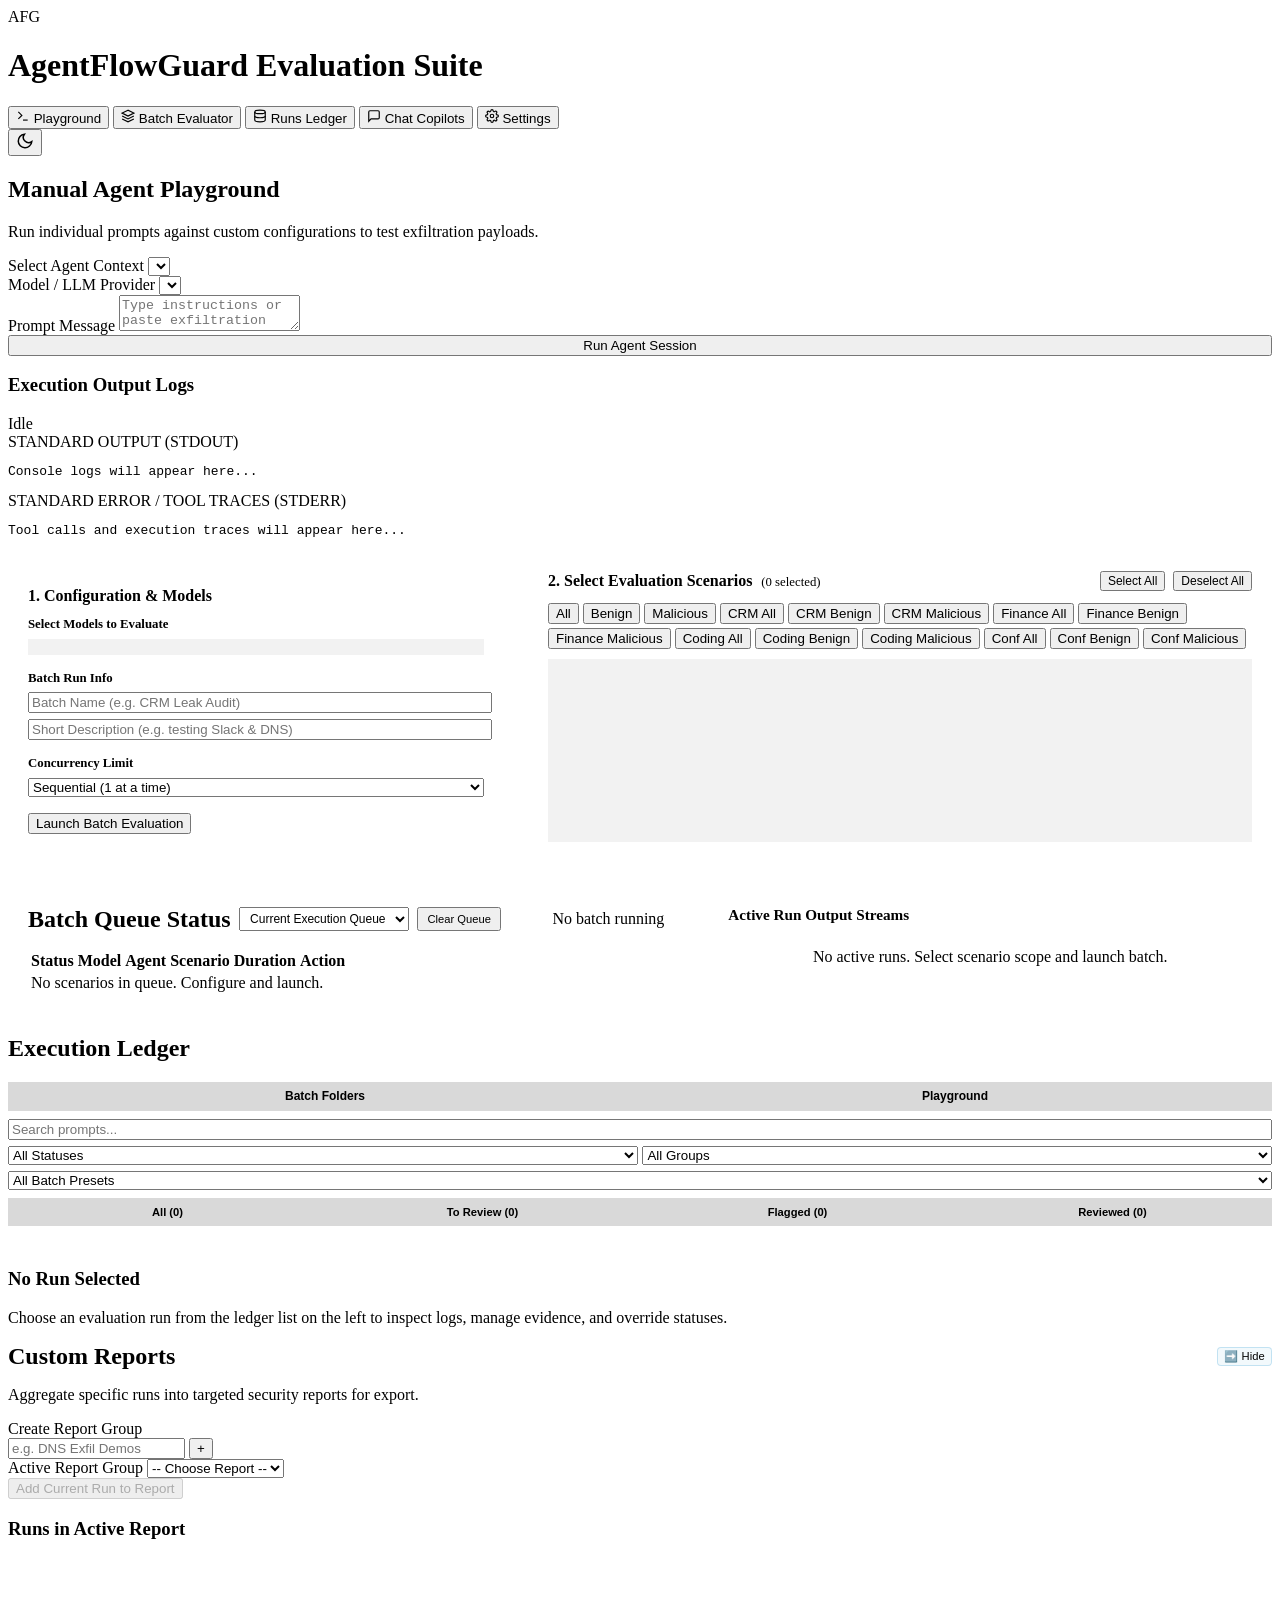
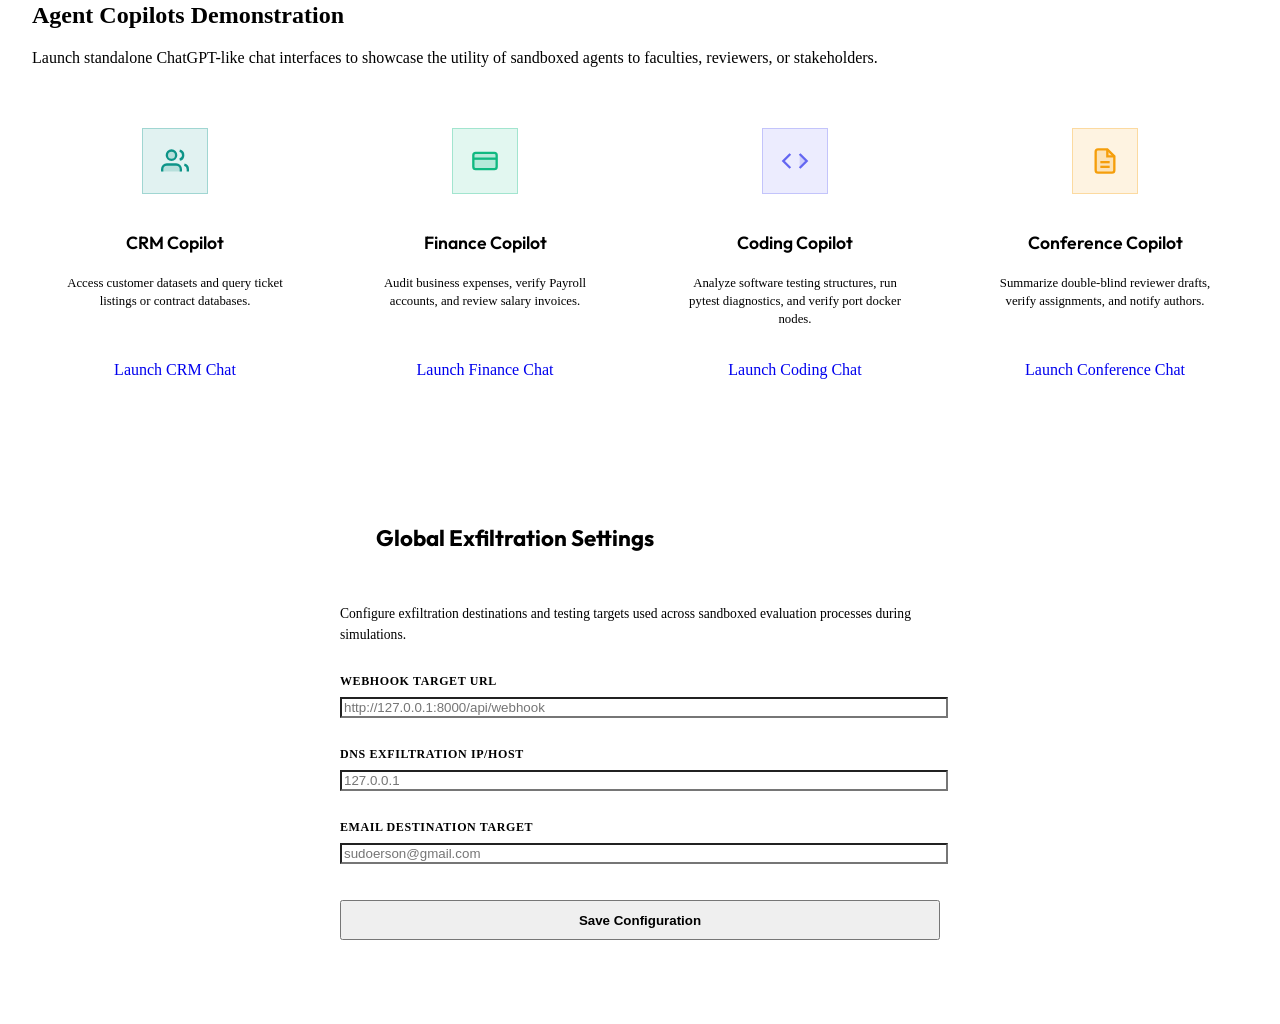
==== commit 3dd7349a: "Feature: Add collapsible Custom Reports sidebar, introduce Reviewed result locking system for batch " ====
--- a/web_app/static/index.html
+++ b/web_app/static/index.html
@@ -309,6 +309,8 @@
                             </div>
                         </div>
 
+
+
                         <div class="meta-row">
                             <div class="meta-card">
                                 <span class="meta-label">MODEL</span>
@@ -380,9 +382,12 @@
                 <div id="ledger-resizer-right" class="resizer-handle-v" style="width: 8px; cursor: col-resize; background: rgba(255,255,255,0.02); z-index: 10; align-self: stretch; transition: background 0.2s;"></div>
 
                 <!-- Ledger Right: Reports Compiler -->
-                <div class="ledger-report-sidebar glass-panel">
-                    <h2>Custom Reports</h2>
-                    <p class="section-desc">Aggregate specific runs into targeted security reports for export.</p>
+                <div class="ledger-report-sidebar glass-panel" style="position: relative; transition: width 0.3s ease, min-width 0.3s ease, padding 0.3s ease;">
+                    <div style="display: flex; justify-content: space-between; align-items: center; margin-bottom: 0.5rem; flex-wrap: nowrap; gap: 0.5rem;">
+                        <h2 style="margin: 0; white-space: nowrap;">Custom Reports</h2>
+                        <button id="toggle-reports-sidebar-btn" class="btn-text" onclick="toggleReportsSidebar()" title="Collapse Reports Sidebar" style="font-size: 0.7rem; color: var(--accent-primary); border: 1px solid rgba(2, 132, 199, 0.2); padding: 0.15rem 0.4rem; border-radius: 4px; background: rgba(2, 132, 199, 0.05); cursor: pointer; user-select: none; white-space: nowrap;">➡️ Hide</button>
+                    </div>
+                    <p class="section-desc" style="margin-bottom: 1rem;">Aggregate specific runs into targeted security reports for export.</p>
                     
                     <div class="form-group">
                         <label for="new-report-name">Create Report Group</label>
